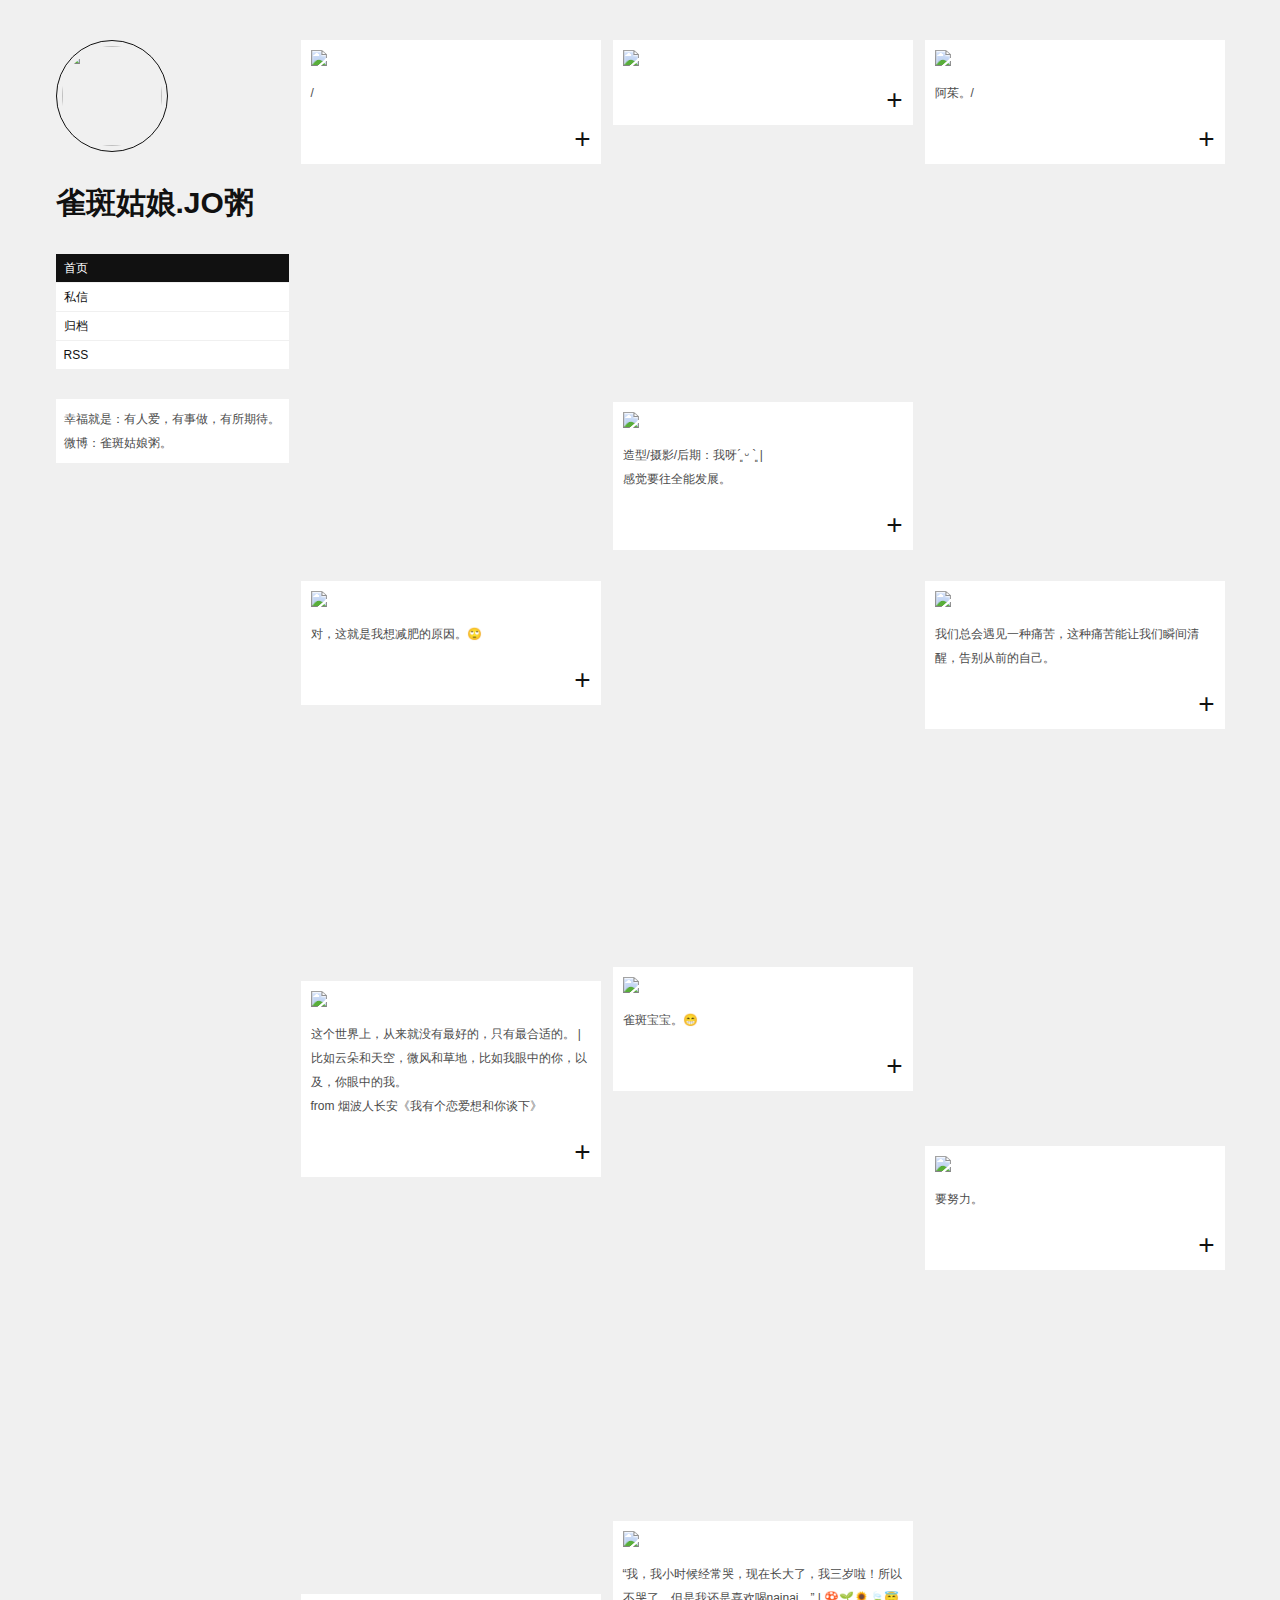
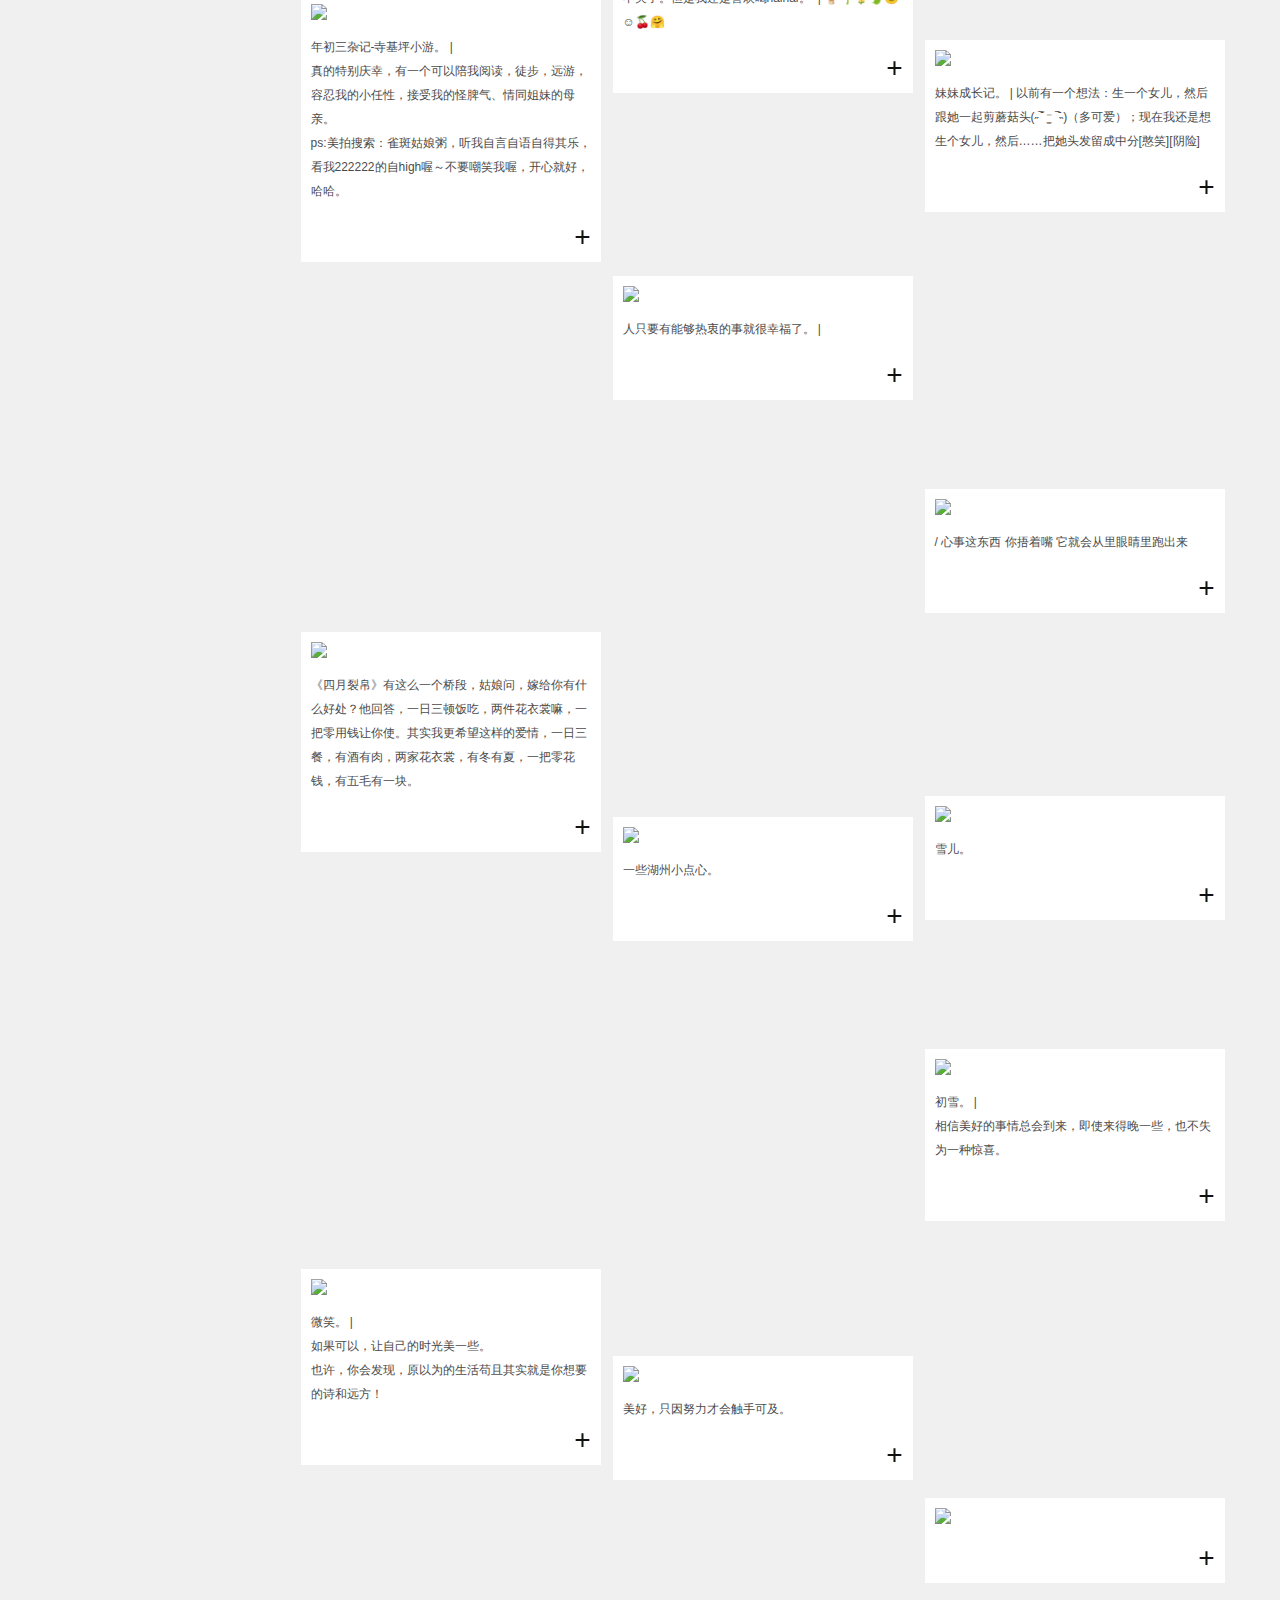
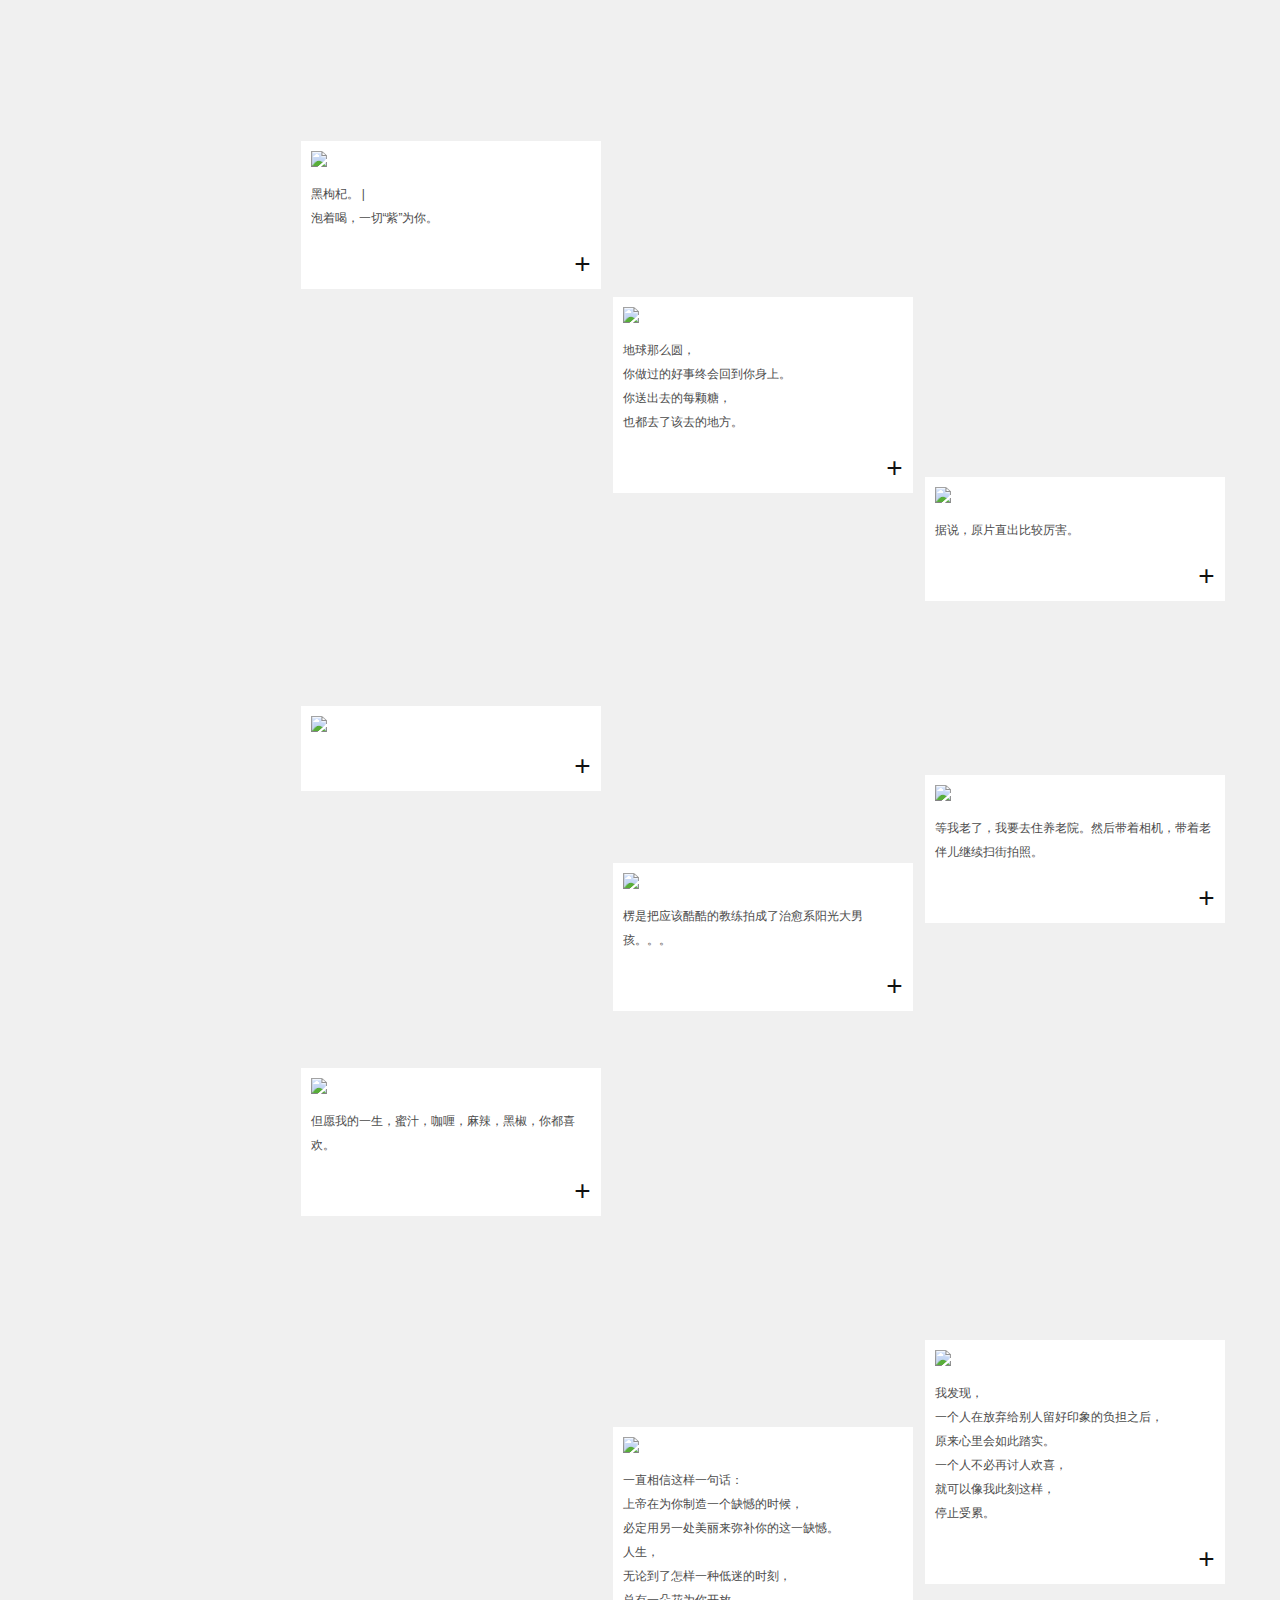
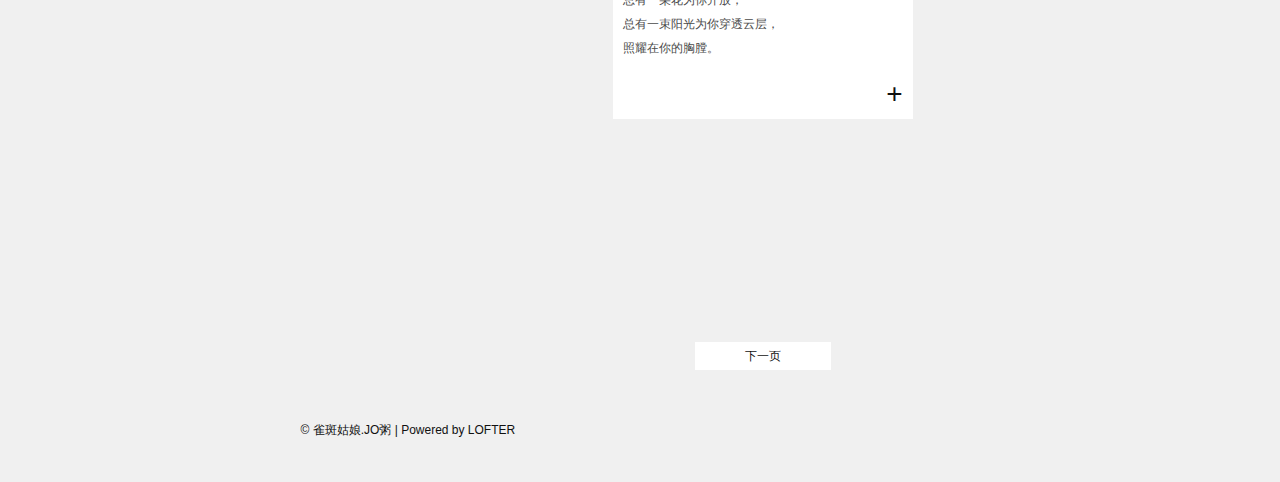
==== index4.html @ c2ebeb0d "修改首页" ====
<!DOCTYPE html>
<!-- saved from url=(0025)http://jooooz.lofter.com/ -->
<html xmlns="http://www.w3.org/1999/xhtml"><head><meta http-equiv="Content-Type" content="text/html; charset=UTF-8">
<link media="screen" type="text/css" rel="stylesheet" href="./lofter/pagelayer.css">

<meta name="themename" content="124002">

<title>雀斑姑娘.JO粥</title>
<link rel="shortcut icon" href="http://imgsize.ph.126.net/?imgurl=http://imglf1.ph.126.net/JkQB2JcQ2kZOZaFqEYOZUw==/6608509085632175365.jpg_16x16x0x90.jpg">
<link rel="alternate" type="application/rss+xml" href="http://jooooz.lofter.com/rss">
<meta name="Keywords" content="雀斑姑娘.JO粥 - 摄影,人像,色彩,粥,雀斑姑娘粥,清新,别人拍的我,手机摄影,光影,静物,自拍,美食,纪实,情绪,黑白,">
<meta name="Description" content="雀斑姑娘.JO粥 - 幸福就是：有人爱，有事做，有所期待。 微博：雀斑姑娘粥。">

<meta name="if:文章显示摘要" content="1">
<meta name="if:显示头像" content="1">
<meta name="if:圆形头像" content="1">
<meta name="color:背景" content="#f0f0f0">
<meta name="color:博客标题" content="#111">

<link type="text/css" rel="stylesheet" href="./lofter/6597123642725761473.css">
<style>
/* 
 * 自定义主题 
 */
/* 每页文章数量 */
body{background-color:#f0f0f0;}
.m-cprt,.m-cprt a,.m-hdimg .ttl a{color:#111;}
.m-hdimg img{border-color:#111;}
/* 显示头像 */

.hdimg img{-webkit-border-radius:50%;-moz-border-radius:50%;border-radius:50%;}

</style>
<!--[if gte IE 8]>
<style>
/* 以下代码只对有环绕需求的内容使用。副作用：导致ul和ol的每一个li只有一行 */
.m-post-leftimg .text ul,
.m-post-leftimg .text ol,
.m-detail-leftimg .text ul,
.m-detail-leftimg .text ol{padding-left:0;}
.m-post-leftimg .text ul li,
.m-detail-leftimg .text ul li{list-style:disc inside none;}
.m-post-leftimg .text ol li,
.m-detail-leftimg .text ol li{list-style:decimal inside none;}
.m-post-leftimg .text ul li p,
.m-post-leftimg .text ol li p,
.m-detail-leftimg .text ul li p,
.m-detail-leftimg .text ol li p{vertical-align:bottom;*vertical-align:baseline;display:-moz-inline-box;display:inline-block;*display:inline;zoom:1;margin:0;}
.m-post-leftimg .text ul li,
.m-post-leftimg .text ol li,
.m-detail-leftimg .text ul li,
.m-detail-leftimg .text ol li{overflow:hidden;height:27px;line-height:27px;padding-left:2px;}
.m-post-leftimg .text ul li p,
.m-post-leftimg .text ol li p,
.m-detail-leftimg .text ul li p,
.m-detail-leftimg .text ol li p{overflow:hidden;width:90%;white-space:nowrap;text-overflow:ellipsis;-o-text-overflow:ellipsis;word-break:keep-all;}
</style>
<![endif]-->
</head>
<body class="p-homepage">

<div class="g-doc box">	
	<div class="g-sd">
		<div class="g-sdc box">
			<div class="m-hdimg">
				<!-- 显示头像时，才有 -->
				
				<a class="hdimg img" href="http://jooooz.lofter.com/">
					<img src="./lofter/saved_resource" width="100" height="100">
				</a>
				
				<h1 class="ttl"><a href="http://jooooz.lofter.com/">雀斑姑娘.JO粥</a></h1>
			</div>
			<ul class="m-nav m-nav-1 box">
				
				<li class="home">
					<div class="u-navcrt"><span class="txt">首页</span><span class="arr">&nbsp;</span></div>
				</li>
				
				
				
				
				
				
				<li>
					<div class="cntt"><a href="http://www.lofter.com/message/jooooz" rel="nofollow">私信</a></div>
					<div class="cntb"><a href="http://www.lofter.com/message/jooooz" rel="nofollow">私信</a></div>
				</li>
				
				
				
				<li>
					<div class="cntt"><a href="http://jooooz.lofter.com/view">归档</a></div>
					<div class="cntb"><a href="http://jooooz.lofter.com/view">归档</a></div>
				</li>
				<li>
					<div class="cntt"><a href="http://jooooz.lofter.com/rss">RSS</a></div>
					<div class="cntb"><a href="http://jooooz.lofter.com/rss">RSS</a></div>
				</li>
			</ul>
			<!-- “个人信息” -->
			
			<p class="m-about">幸福就是：有人爱，有事做，有所期待。<br>微博：雀斑姑娘粥。</p>
			
		</div>
	</div>
					
	<div class="g-mn">
		<div class="g-mnc box">	
			
			<div class="m-postlst box"><div class="masonryWrap" style="width: 100%; position: relative; height: 5062px;">
				
				<div class="m-post m-post-img   " style="float: none; position: absolute; display: block; top: 0px; left: 0px;">
					<div class="postinner">
						
						<div class="ct">
							<div class="ctc box">
								<div class="pic">	
									<a class="img" href="http://jooooz.lofter.com/post/355c54_a5d086d">
										<img src="./lofter/UXc5ekdLRHhUYUh2ZXhwemxoVXpLZjlFTkcvYUFoZXk4QU1HQ0xVcmZFNlNJdVpjM3hZUGhnPT0.jpg">
									</a>
								</div>
								
								<div class="text">
									<p>/</p>
									
								</div>
								
							</div>
						</div>
						
						
						
						
						
						<div class="lnks box">
							<a class="more" href="http://jooooz.lofter.com/post/355c54_a5d086d">+</a>
						</div>
					</div>
				</div>
				
				<div class="m-post m-post-img   " style="float: none; position: absolute; display: block; top: 0px; left: 312px;">
					<div class="postinner">
						
						<div class="ct">
							<div class="ctc box">
								<div class="pic">	
									<a class="img" href="http://jooooz.lofter.com/post/355c54_a549ed8">
										<img src="./lofter/UXc5ekdLRHhUYUUreGMrSGVNL25QYzgwblJEaFo4ZEowVGFmdXNKcTlYOXVZVXN1dStyL3lBPT0.jpg">
									</a>
								</div>
								
							</div>
						</div>
						
						
						
						
						
						<div class="lnks box">
							<a class="more" href="http://jooooz.lofter.com/post/355c54_a549ed8">+</a>
						</div>
					</div>
				</div>
				
				<div class="m-post m-post-img   " style="float: none; position: absolute; display: block; top: 0px; left: 624px;">
					<div class="postinner">
						
						<div class="ct">
							<div class="ctc box">
								<div class="pic">	
									<a class="img" href="http://jooooz.lofter.com/post/355c54_a4b412b">
										<img src="./lofter/UXc5ekdLRHhUYUV1OHBIMW1ZQnBvN0dpYjJhQzBrYWhlMkhBWlJBNUg1V0YvUUdKMWp6K3VBPT0.jpg">
									</a>
								</div>
								
								<div class="text">
									<p>阿茱。/</p>
									
								</div>
								
							</div>
						</div>
						
						
						
						
						
						<div class="lnks box">
							<a class="more" href="http://jooooz.lofter.com/post/355c54_a4b412b">+</a>
						</div>
					</div>
				</div>
				
				<div class="m-post m-post-img   " style="float: none; position: absolute; display: block; top: 362px; left: 312px;">
					<div class="postinner">
						
						<div class="ct">
							<div class="ctc box">
								<div class="pic">	
									<a class="img" href="http://jooooz.lofter.com/post/355c54_a243234">
										<img src="./lofter/UXc5ekdLRHhUYUdpNVlCeGJqVk1laDlaUlBWc01ITThiMGRxcnFPL1l1czEwSThMUkZTNUVRPT0.jpg">
									</a>
								</div>
								
								<div class="text">
									<p>造型/摄影/后期：我呀´͈ ᵕ `͈ | <br>感觉要往全能发展。</p>
									
								</div>
								
							</div>
						</div>
						
						
						
						
						
						<div class="lnks box">
							<a class="more" href="http://jooooz.lofter.com/post/355c54_a243234">+</a>
						</div>
					</div>
				</div>
				
				<div class="m-post m-post-img   " style="float: none; position: absolute; display: block; top: 541px; left: 0px;">
					<div class="postinner">
						
						<div class="ct">
							<div class="ctc box">
								<div class="pic">	
									<a class="img" href="http://jooooz.lofter.com/post/355c54_a1fe3f7">
										<img src="./lofter/UXc5ekdLRHhUYUhrUXVTa3h5aFpuVCtrUHV4SWVFelNUQ3Mzdm1nRC9iOEUwelY3Y3Zzd0RnPT0.jpg">
									</a>
								</div>
								
								<div class="text">
									<p>对，这就是我想减肥的原因。🙄</p>
									
								</div>
								
							</div>
						</div>
						
						
						
						
						
						<div class="lnks box">
							<a class="more" href="http://jooooz.lofter.com/post/355c54_a1fe3f7">+</a>
						</div>
					</div>
				</div>
				
				<div class="m-post m-post-img   " style="float: none; position: absolute; display: block; top: 541px; left: 624px;">
					<div class="postinner">
						
						<div class="ct">
							<div class="ctc box">
								<div class="pic">	
									<a class="img" href="http://jooooz.lofter.com/post/355c54_a1cd318">
										<img src="./lofter/UXc5ekdLRHhUYUVPOWpMMXhMOUhtMDdBOEc3SzZlaVhXR09Wd3NFK09KY0hoT3hWaFlndkZRPT0.jpg">
									</a>
								</div>
								
								<div class="text">
									<p>我们总会遇见一种痛苦，这种痛苦能让我们瞬间清醒，告别从前的自己。</p>
									
								</div>
								
							</div>
						</div>
						
						
						
						
						
						<div class="lnks box">
							<a class="more" href="http://jooooz.lofter.com/post/355c54_a1cd318">+</a>
						</div>
					</div>
				</div>
				
				<div class="m-post m-post-img   " style="float: none; position: absolute; display: block; top: 927px; left: 312px;">
					<div class="postinner">
						
						<div class="ct">
							<div class="ctc box">
								<div class="pic">	
									<a class="img" href="http://jooooz.lofter.com/post/355c54_a15ee43">
										<img src="./lofter/UXc5ekdLRHhUYUdCZlIyMnZDT3c2WTFvNDJwM3dWRUdlaE1YaXU0TTBiSzBORENVSDlGcmJBPT0.jpg">
									</a>
								</div>
								
								<div class="text">
									<p>雀斑宝宝。😁</p>
									
								</div>
								
							</div>
						</div>
						
						
						
						
						
						<div class="lnks box">
							<a class="more" href="http://jooooz.lofter.com/post/355c54_a15ee43">+</a>
						</div>
					</div>
				</div>
				
				<div class="m-post m-post-img   " style="float: none; position: absolute; display: block; top: 941px; left: 0px;">
					<div class="postinner">
						
						<div class="ct">
							<div class="ctc box">
								<div class="pic">	
									<a class="img" href="http://jooooz.lofter.com/post/355c54_a127396">
										<img src="./lofter/UXc5ekdLRHhUYUZ5cTF1cGREQVM4MzRJcEFjSVJsWXBaRzNFVmQrYytZbloxK2pNREFxcHZRPT0.jpg">
									</a>
								</div>
								
								<div class="text">
									<p>这个世界上，从来就没有最好的，只有最合适的。 | <br>比如云朵和天空，微风和草地，比如我眼中的你，以及，你眼中的我。 <br>from 烟波人长安《我有个恋爱想和你谈下》</p>
									
								</div>
								
							</div>
						</div>
						
						
						
						
						
						<div class="lnks box">
							<a class="more" href="http://jooooz.lofter.com/post/355c54_a127396">+</a>
						</div>
					</div>
				</div>
				
				<div class="m-post m-post-img   " style="float: none; position: absolute; display: block; top: 1106px; left: 624px;">
					<div class="postinner">
						
						<div class="ct">
							<div class="ctc box">
								<div class="pic">	
									<a class="img" href="http://jooooz.lofter.com/post/355c54_a045c10">
										<img src="./lofter/UXc5ekdLRHhUYUZVdkZVQjBBSVl0T0tLdUNpSHpyOVllOHp2Z2xMRlVxZy9JMGQxenQ1ZE5RPT0.jpg">
									</a>
								</div>
								
								<div class="text">
									<p>要努力。</p>
									
								</div>
								
							</div>
						</div>
						
						
						
						
						
						<div class="lnks box">
							<a class="more" href="http://jooooz.lofter.com/post/355c54_a045c10">+</a>
						</div>
					</div>
				</div>
				
				<div class="m-post m-post-img   " style="float: none; position: absolute; display: block; top: 1481px; left: 312px;">
					<div class="postinner">
						
						<div class="ct">
							<div class="ctc box">
								<div class="pic">	
									<a class="img" href="http://jooooz.lofter.com/post/355c54_a023e0f">
										<img src="./lofter/UXc5ekdLRHhUYUg4L1Nwczg4cFdQSzJQSU5XdDQ3MTI2aTU2YkhYbW1WMWlLNE5KalJpYm1RPT0.jpg">
									</a>
								</div>
								
								<div class="text">
									<p>“我，我小时候经常哭，现在长大了，我三岁啦！所以不哭了。但是我还是喜欢喝nainai。” | 🍄🌱🌻🍃😇☺🍒🤗</p>
									
								</div>
								
							</div>
						</div>
						
						
						
						
						
						<div class="lnks box">
							<a class="more" href="http://jooooz.lofter.com/post/355c54_a023e0f">+</a>
						</div>
					</div>
				</div>
				
				<div class="m-post m-post-img   " style="float: none; position: absolute; display: block; top: 1554px; left: 0px;">
					<div class="postinner">
						
						<div class="ct">
							<div class="ctc box">
								<div class="pic">	
									<a class="img" href="http://jooooz.lofter.com/post/355c54_9e92516">
										<img src="./lofter/UXc5ekdLRHhUYUZVYWUvWVBvY1hlYXl4RGV2WHRzQ0IvQmJoN0xDTXZlN0N0U3Q2bDg5SEpnPT0.jpg">
									</a>
								</div>
								
								<div class="text">
									<p>年初三杂记-寺基坪小游。 | <br>真的特别庆幸，有一个可以陪我阅读，徒步，远游，容忍我的小任性，接受我的怪脾气、情同姐妹的母亲。 <br>ps:美拍搜索：雀斑姑娘粥，听我自言自语自得其乐，看我222222的自high喔～不要嘲笑我喔，开心就好，哈哈。</p>
									
								</div>
								
							</div>
						</div>
						
						
						
						
						
						<div class="lnks box">
							<a class="more" href="http://jooooz.lofter.com/post/355c54_9e92516">+</a>
						</div>
					</div>
				</div>
				
				<div class="m-post m-post-img   " style="float: none; position: absolute; display: block; top: 1600px; left: 624px;">
					<div class="postinner">
						
						<div class="ct">
							<div class="ctc box">
								<div class="pic">	
									<a class="img" href="http://jooooz.lofter.com/post/355c54_9e6b5a3">
										<img src="./lofter/UXc5ekdLRHhUYUhYWVhqUStiTzVmb281dXlFWTNrNGdEb29ubUJIbURjcFI5T0FiV2tXd3N3PT0.jpg">
									</a>
								</div>
								
								<div class="text">
									<p>妹妹成长记。 | 以前有一个想法：生一个女儿，然后跟她一起剪蘑菇头(˶‾᷄ ⁻̫ ‾᷅˵)（多可爱）；现在我还是想生个女儿，然后……把她头发留成中分[憨笑][阴险]</p>
									
								</div>
								
							</div>
						</div>
						
						
						
						
						
						<div class="lnks box">
							<a class="more" href="http://jooooz.lofter.com/post/355c54_9e6b5a3">+</a>
						</div>
					</div>
				</div>
				
				<div class="m-post m-post-img   " style="float: none; position: absolute; display: block; top: 1836px; left: 312px;">
					<div class="postinner">
						
						<div class="ct">
							<div class="ctc box">
								<div class="pic">	
									<a class="img" href="http://jooooz.lofter.com/post/355c54_9e1611e">
										<img src="./lofter/UXc5ekdLRHhUYUdzdWJHZkdxWGp0Q3VseUtZeTN5a09oTEZiZFhXbG1vMzZJTndaS1EwVXp3PT0.jpg">
									</a>
								</div>
								
								<div class="text">
									<p>人只要有能够热衷的事就很幸福了。 |</p>
									
								</div>
								
							</div>
						</div>
						
						
						
						
						
						<div class="lnks box">
							<a class="more" href="http://jooooz.lofter.com/post/355c54_9e1611e">+</a>
						</div>
					</div>
				</div>
				
				<div class="m-post m-post-img   " style="float: none; position: absolute; display: block; top: 2049px; left: 624px;">
					<div class="postinner">
						
						<div class="ct">
							<div class="ctc box">
								<div class="pic">	
									<a class="img" href="http://jooooz.lofter.com/post/355c54_9dedeaf">
										<img src="./lofter/UXc5ekdLRHhUYUgrRkxiU0lJVTljbWtQQm56bGJ0YWJrZ0VWTG9YcVBEWW1HTXZpR2NYc3lnPT0.jpg">
									</a>
								</div>
								
								<div class="text">
									<p>/ 心事这东西 你捂着嘴 它就会从里眼睛里跑出来</p>
									
								</div>
								
							</div>
						</div>
						
						
						
						
						
						<div class="lnks box">
							<a class="more" href="http://jooooz.lofter.com/post/355c54_9dedeaf">+</a>
						</div>
					</div>
				</div>
				
				<div class="m-post m-post-img   " style="float: none; position: absolute; display: block; top: 2192px; left: 0px;">
					<div class="postinner">
						
						<div class="ct">
							<div class="ctc box">
								<div class="pic">	
									<a class="img" href="http://jooooz.lofter.com/post/355c54_9d6ba09">
										<img src="./lofter/UXc5ekdLRHhUYUh0d2FlRjNNYk16VGc5Zml1MTgxRmFaMXpYMURUWVY5eE9hdVZDMlhaNXR3PT0.jpg">
									</a>
								</div>
								
								<div class="text">
									<p>《四月裂帛》有这么一个桥段，姑娘问，嫁给你有什么好处？他回答，一日三顿饭吃，两件花衣裳嘛，一把零用钱让你使。其实我更希望这样的爱情，一日三餐，有酒有肉，两家花衣裳，有冬有夏，一把零花钱，有五毛有一块。</p>
									
								</div>
								
							</div>
						</div>
						
						
						
						
						
						<div class="lnks box">
							<a class="more" href="http://jooooz.lofter.com/post/355c54_9d6ba09">+</a>
						</div>
					</div>
				</div>
				
				<div class="m-post m-post-img   " style="float: none; position: absolute; display: block; top: 2356px; left: 624px;">
					<div class="postinner">
						
						<div class="ct">
							<div class="ctc box">
								<div class="pic">	
									<a class="img" href="http://jooooz.lofter.com/post/355c54_9d56611">
										<img src="./lofter/UXc5ekdLRHhUYUdFS1NicDN3cU1jaXRZMmYrWEpJZWk3SjloVUsyT3d6Zk9yaTR5NG82TTF3PT0.jpg">
									</a>
								</div>
								
								<div class="text">
									<p>雪儿。</p>
									
								</div>
								
							</div>
						</div>
						
						
						
						
						
						<div class="lnks box">
							<a class="more" href="http://jooooz.lofter.com/post/355c54_9d56611">+</a>
						</div>
					</div>
				</div>
				
				<div class="m-post m-post-img   " style="float: none; position: absolute; display: block; top: 2377px; left: 312px;">
					<div class="postinner">
						
						<div class="ct">
							<div class="ctc box">
								<div class="pic">	
									<a class="img" href="http://jooooz.lofter.com/post/355c54_9c98759">
										<img src="./lofter/UXc5ekdLRHhUYUh2eDdneFF1YTVDR21tTXZBSC9MNm1uQkgwbG1iNVJ0RWZEcjFqTHhZazZRPT0.jpg">
									</a>
								</div>
								
								<div class="text">
									<p>一些湖州小点心。</p>
									
								</div>
								
							</div>
						</div>
						
						
						
						
						
						<div class="lnks box">
							<a class="more" href="http://jooooz.lofter.com/post/355c54_9c98759">+</a>
						</div>
					</div>
				</div>
				
				<div class="m-post m-post-img   " style="float: none; position: absolute; display: block; top: 2609px; left: 624px;">
					<div class="postinner">
						
						<div class="ct">
							<div class="ctc box">
								<div class="pic">	
									<a class="img" href="http://jooooz.lofter.com/post/355c54_9bb9d3d">
										<img src="./lofter/UXc5ekdLRHhUYUdzMlRjT1VhV28vN01EQlhMR3oyanBxUm9VdURxZ2hrSDRWKzRKZkRDZUdnPT0.jpg">
									</a>
								</div>
								
								<div class="text">
									<p>初雪。 | <br>相信美好的事情总会到来，即使来得晚一些，也不失为一种惊喜。</p>
									
								</div>
								
							</div>
						</div>
						
						
						
						
						
						<div class="lnks box">
							<a class="more" href="http://jooooz.lofter.com/post/355c54_9bb9d3d">+</a>
						</div>
					</div>
				</div>
				
				<div class="m-post m-post-img   " style="float: none; position: absolute; display: block; top: 2829px; left: 0px;">
					<div class="postinner">
						
						<div class="ct">
							<div class="ctc box">
								<div class="pic">	
									<a class="img" href="http://jooooz.lofter.com/post/355c54_9b35701">
										<img src="./lofter/UXc5ekdLRHhUYUZ2aGh0RW5kNnZpUndBOExOQ2YzelJkenBLQjRJbTVraytWNUpXdHFMckZ3PT0.jpg">
									</a>
								</div>
								
								<div class="text">
									<p>微笑。 | <br>如果可以，让自己的时光美一些。<br>也许，你会发现，原以为的生活苟且其实就是你想要的诗和远方！<br></p>
									
								</div>
								
							</div>
						</div>
						
						
						
						
						
						<div class="lnks box">
							<a class="more" href="http://jooooz.lofter.com/post/355c54_9b35701">+</a>
						</div>
					</div>
				</div>
				
				<div class="m-post m-post-img   " style="float: none; position: absolute; display: block; top: 2916px; left: 312px;">
					<div class="postinner">
						
						<div class="ct">
							<div class="ctc box">
								<div class="pic">	
									<a class="img" href="http://jooooz.lofter.com/post/355c54_9a740e2">
										<img src="./lofter/UXc5ekdLRHhUYUdPNWUwQzlUNHFPWTlQeisxQUplL1ZQbnc5RHBFcjNGcUlMN2h0dC9MRTVRPT0.jpg">
									</a>
								</div>
								
								<div class="text">
									<p>美好，只因努力才会触手可及。</p>
									
								</div>
								
							</div>
						</div>
						
						
						
						
						
						<div class="lnks box">
							<a class="more" href="http://jooooz.lofter.com/post/355c54_9a740e2">+</a>
						</div>
					</div>
				</div>
				
				<div class="m-post m-post-img   " style="float: none; position: absolute; display: block; top: 3058px; left: 624px;">
					<div class="postinner">
						
						<div class="ct">
							<div class="ctc box">
								<div class="pic">	
									<a class="img" href="http://jooooz.lofter.com/post/355c54_9a740cc">
										<img src="./lofter/UXc5ekdLRHhUYUc1ZFZMeGZEcy9DMHAwT2VESDFPTW1tWUFURDRZSk5ZRmh4VjU1UENFKzlRPT0.jpg">
									</a>
								</div>
								
							</div>
						</div>
						
						
						
						
						
						<div class="lnks box">
							<a class="more" href="http://jooooz.lofter.com/post/355c54_9a740cc">+</a>
						</div>
					</div>
				</div>
				
				<div class="m-post m-post-img   " style="float: none; position: absolute; display: block; top: 3301px; left: 0px;">
					<div class="postinner">
						
						<div class="ct">
							<div class="ctc box">
								<div class="pic">	
									<a class="img" href="http://jooooz.lofter.com/post/355c54_9a5194c">
										<img src="./lofter/UXc5ekdLRHhUYUhLOXRqVE5SUUpWYUxMbHRhVjJnaU94VkRFeDI2TFVsVDZyODNnd0grSk1nPT0.jpg">
									</a>
								</div>
								
								<div class="text">
									<p>黑枸杞。 | <br>泡着喝，一切“紫”为你。</p>
									
								</div>
								
							</div>
						</div>
						
						
						
						
						
						<div class="lnks box">
							<a class="more" href="http://jooooz.lofter.com/post/355c54_9a5194c">+</a>
						</div>
					</div>
				</div>
				
				<div class="m-post m-post-img   " style="float: none; position: absolute; display: block; top: 3457px; left: 312px;">
					<div class="postinner">
						
						<div class="ct">
							<div class="ctc box">
								<div class="pic">	
									<a class="img" href="http://jooooz.lofter.com/post/355c54_9940bcf">
										<img src="./lofter/UXc5ekdLRHhUYUZXS0FmdnFWenBQUEd2QTg5S3daanZ3M1ZxcWZqNEx3ZVc2UFF0cUlJWlhRPT0.jpg">
									</a>
								</div>
								
								<div class="text">
									<p>地球那么圆，<br>你做过的好事终会回到你身上。<br>你送出去的每颗糖，<br>也都去了该去的地方。</p>
									
								</div>
								
							</div>
						</div>
						
						
						
						
						
						<div class="lnks box">
							<a class="more" href="http://jooooz.lofter.com/post/355c54_9940bcf">+</a>
						</div>
					</div>
				</div>
				
				<div class="m-post m-post-img   " style="float: none; position: absolute; display: block; top: 3637px; left: 624px;">
					<div class="postinner">
						
						<div class="ct">
							<div class="ctc box">
								<div class="pic">	
									<a class="img" href="http://jooooz.lofter.com/post/355c54_97bb93f">
										<img src="./lofter/UXc5ekdLRHhUYUVxUGNjSnEwUXVCcjVFVHRnS3B0R1JOa1c2SGdzVTY2RHA2eXdHZ00yUkFBPT0.jpg">
									</a>
								</div>
								
								<div class="text">
									<p>据说，原片直出比较厉害。</p>
									
								</div>
								
							</div>
						</div>
						
						
						
						
						
						<div class="lnks box">
							<a class="more" href="http://jooooz.lofter.com/post/355c54_97bb93f">+</a>
						</div>
					</div>
				</div>
				
				<div class="m-post m-post-img   " style="float: none; position: absolute; display: block; top: 3866px; left: 0px;">
					<div class="postinner">
						
						<div class="ct">
							<div class="ctc box">
								<div class="pic">	
									<a class="img" href="http://jooooz.lofter.com/post/355c54_96cae8f">
										<img src="./lofter/UXc5ekdLRHhUYUdmWWw4VHY1bC8rcnI2TGpvR3R0Mm4wYUk1VXlldEZRRFFsd0h6NEE5Ny9BPT0.jpg">
									</a>
								</div>
								
							</div>
						</div>
						
						
						
						
						
						<div class="lnks box">
							<a class="more" href="http://jooooz.lofter.com/post/355c54_96cae8f">+</a>
						</div>
					</div>
				</div>
				
				<div class="m-post m-post-img   " style="float: none; position: absolute; display: block; top: 3935px; left: 624px;">
					<div class="postinner">
						
						<div class="ct">
							<div class="ctc box">
								<div class="pic">	
									<a class="img" href="http://jooooz.lofter.com/post/355c54_965d44c">
										<img src="./lofter/UXc5ekdLRHhUYUcrVG9ST1gybTJLMGZuT1NtMG5EeEhnYUxFTlZPandmOXMyKzg0amt5MWhRPT0.jpg">
									</a>
								</div>
								
								<div class="text">
									<p>等我老了，我要去住养老院。然后带着相机，带着老伴儿继续扫街拍照。</p>
									
								</div>
								
							</div>
						</div>
						
						
						
						
						
						<div class="lnks box">
							<a class="more" href="http://jooooz.lofter.com/post/355c54_965d44c">+</a>
						</div>
					</div>
				</div>
				
				<div class="m-post m-post-img   " style="float: none; position: absolute; display: block; top: 4023px; left: 312px;">
					<div class="postinner">
						
						<div class="ct">
							<div class="ctc box">
								<div class="pic">	
									<a class="img" href="http://jooooz.lofter.com/post/355c54_9598e3b">
										<img src="./lofter/UXc5ekdLRHhUYUVYQVlPYjV5WU94cEQ1NU9lcldDZlZBZ2RLOXVCK0U4MzBkYllDWDNCaVJ3PT0.jpg">
									</a>
								</div>
								
								<div class="text">
									<p>楞是把应该酷酷的教练拍成了治愈系阳光大男孩。。。</p>
									
								</div>
								
							</div>
						</div>
						
						
						
						
						
						<div class="lnks box">
							<a class="more" href="http://jooooz.lofter.com/post/355c54_9598e3b">+</a>
						</div>
					</div>
				</div>
				
				<div class="m-post m-post-img   " style="float: none; position: absolute; display: block; top: 4228px; left: 0px;">
					<div class="postinner">
						
						<div class="ct">
							<div class="ctc box">
								<div class="pic">	
									<a class="img" href="http://jooooz.lofter.com/post/355c54_958ea14">
										<img src="./lofter/UXc5ekdLRHhUYUVIeWozaTNDQlhnUEMyZ0trak1wSG56cUxyQ0pZSFJPOTVEQ0hzSkczV0VRPT0.jpg">
									</a>
								</div>
								
								<div class="text">
									<p>但愿我的一生，蜜汁，咖喱，麻辣，黑椒，你都喜欢。</p>
									
								</div>
								
							</div>
						</div>
						
						
						
						
						
						<div class="lnks box">
							<a class="more" href="http://jooooz.lofter.com/post/355c54_958ea14">+</a>
						</div>
					</div>
				</div>
				
				<div class="m-post m-post-img   " style="float: none; position: absolute; display: block; top: 4500px; left: 624px;">
					<div class="postinner">
						
						<div class="ct">
							<div class="ctc box">
								<div class="pic">	
									<a class="img" href="http://jooooz.lofter.com/post/355c54_93438e2">
										<img src="./lofter/UXc5ekdLRHhUYUYzb09saFRIWTMwY1o2MFc5d0xVRWMweWloWTc4bEVJZmFGdVcwRHdkZ3JBPT0.jpg">
									</a>
								</div>
								
								<div class="text">
									<p>我发现，<br>一个人在放弃给别人留好印象的负担之后，<br>原来心里会如此踏实。<br>一个人不必再讨人欢喜，<br>就可以像我此刻这样，<br>停止受累。</p>
									
								</div>
								
							</div>
						</div>
						
						
						
						
						
						<div class="lnks box">
							<a class="more" href="http://jooooz.lofter.com/post/355c54_93438e2">+</a>
						</div>
					</div>
				</div>
				
				<div class="m-post m-post-img   " style="float: none; position: absolute; display: block; top: 4587px; left: 312px;">
					<div class="postinner">
						
						<div class="ct">
							<div class="ctc box">
								<div class="pic">	
									<a class="img" href="http://jooooz.lofter.com/post/355c54_91252a3">
										<img src="./lofter/UXc5ekdLRHhUYUg0WEtWclVHQmYxY2hzU2I0d2ttQzlNL2lFZVdWNktuVXBMOFdoenhGTTJ3PT0.jpg">
									</a>
								</div>
								
								<div class="text">
									<p>一直相信这样一句话：<br>上帝在为你制造一个缺憾的时候，<br>必定用另一处美丽来弥补你的这一缺憾。<br>人生，<br>无论到了怎样一种低迷的时刻，<br>总有一朵花为你开放，<br>总有一束阳光为你穿透云层，<br>照耀在你的胸膛。</p>
									
								</div>
								
							</div>
						</div>
						
						
						
						
						
						<div class="lnks box">
							<a class="more" href="http://jooooz.lofter.com/post/355c54_91252a3">+</a>
						</div>
					</div>
				</div>
				
			</div></div>	
			<!-- Pager -->
			
			<ul class="m-nav m-nav-2 box">
				
				
				<li>
					<div class="cntt"><a href="http://jooooz.lofter.com/?page=2&amp;t=1448690389487">下一页</a></div>
					<div class="cntb"><a href="http://jooooz.lofter.com/?page=2&amp;t=1448690389487">下一页</a></div>
				</li>
				
			</ul>
			
			
			
			
			
			<!-- 尾部 -->
			<p class="m-cprt">©&nbsp;<a href="http://jooooz.lofter.com/">雀斑姑娘.JO粥</a>&nbsp;|&nbsp;Powered by <a href="http://www.lofter.com/">LOFTER</a></p> 
		</div>
	</div>
</div></body></html>
---- lofter/pagelayer.css ----
@charset "utf-8";
/* 重置&默认(reset&base)(tags) */
/*
.w-pagelayer *[hidefocus]{outline:none;}
.w-pagelayer,
.w-pagelayer div,
.w-pagelayer dl,
.w-pagelayer dt,
.w-pagelayer dd,
.w-pagelayer ul,
.w-pagelayer ol,
.w-pagelayer li,
.w-pagelayer h1,
.w-pagelayer h2,
.w-pagelayer h3,
.w-pagelayer h4,
.w-pagelayer h5,
.w-pagelayer h6,
.w-pagelayer pre,
.w-pagelayer form,
.w-pagelayer fieldset,
.w-pagelayer input,
.w-pagelayer button,
.w-pagelayer textarea,
.w-pagelayer p,
.w-pagelayer blockquote,
.w-pagelayer th,
.w-pagelayer td{padding:0;margin:0;}

.w-pagelayer fieldset,
.w-pagelayer img,
.w-pagelayer iframe{border:0;}
.w-pagelayer table{border-collapse:collapse;border-spacing:0;}
.w-pagelayer li{list-style:none;}
.w-pagelayer h1,
.w-pagelayer h2,
.w-pagelayer h3,
.w-pagelayer h4,
.w-pagelayer h5,
.w-pagelayer h6{font-weight:bold;font-size:100%;}
.w-pagelayer caption,
.w-pagelayer th{font-weight:normal;font-style:normal;text-align:left;}
.w-pagelayer em,
.w-pagelayer strong{font-weight:bold;font-style:normal;}
.w-pagelayer small{font-size:100%;}
.w-pagelayer ,
.w-pagelayer textarea,
.w-pagelayer select,
.w-pagelayer input,
.w-pagelayer button{font-size:12px;color:#444;}
.w-pagelayer textarea{overflow:auto;resize:none;}
.w-pagelayer a,
.w-pagelayer button{cursor:pointer;}
.w-pagelayer a{text-decoration:none;color:#444;outline:none;}
*/

/* 控件样式 */
.w-pagelayer{}
.w-pagelayer .pagelayer{position:fixed;_position:absolute;left:0;top:0;right:0;bottom:0;width:100%;height:100%;z-index:500;}
.w-pagelayer .pagelayer .lyloading{position:absolute;left:48%;top:50%;z-index:5;width:58px;height:10px;background:url("http://l.bst.126.net/rsc/img/load.gif") 0 0 no-repeat;}
.w-pagelayer .pagelayer .lycover{visibility:hidden;width:100%;height:100%;opacity:0.5;filter:alpha(opacity=50);background-color:#000;}
.w-pagelayer .pagelayer .lycover{*position:fixed;*left:0;*top:0;*right:0;*bottom:0;*z-index:3;}
.w-pagelayer .pagelayer .lyscroll{position:absolute;left:0;top:0;right:0;bottom:0;z-index:201;overflow-x:hidden;overflow-y:auto;}
.w-pagelayer .pagelayer .lybody{width:800px;padding:40px 0;margin:0 auto;}
.w-pagelayer .pagelayer .lybody .lycont{zoom:1;}
.w-pagelayer .pagelayer .lyclosed{display:none;position:fixed;_position:absolute;top:20px;right:35px;width:32px;height:30px;background:url(/rsc/img/loginopen/login-24.png) no-repeat 0 -1290px;_background:url(/rsc/img/loginopen/login.png) no-repeat 0 -1290px;}
.w-pagelayer .pagelayer .lyclosed:hover{background-position:-114px -1290px;}

/* 动画 */
.w-pagelayer .pagelayer .a-scale{display:block;*visibility:hidden;opacity:0;transition:opacity 0.3s;-webkit-transition:opacity 0.3s;-moz-transition:opacity 0.3s;-o-transition:opacity 0.3s;}
.w-pagelayer .pagelayer .a-scale-do{display:block;*visibility:visible;opacity:1;}


/* 配合内容高度不够时，将高度提高到屏幕的3/4  */
/*.w-pagelayer .pagelayer .lybody .lycont > :first-child{height:100%;}*/


/*  LOFTER-16520:LOFTER个人主页注册引导功能 (弹层逻辑)  */
.w-pagelayer-reglogin{}
.w-pagelayer-reglogin .pagelayer{}
.w-pagelayer-reglogin .pagelayer .lybody{width:1080px;padding:0;}

.w-pagelayer-reglogin .m-reglogin{text-align:center;}
.w-pagelayer-reglogin .m-reglogin .logo{width:380px;margin:0 auto 35px;*height:130px;*background:url(/rsc/img/loginopen/201406/btn.png?002) no-repeat;_background:none;_filter:progid:DXImageTransform.Microsoft.AlphaImageLoader(src='/rsc/img/loginopen/201406/btn.png',sizingMethod='crop');}
.w-pagelayer-reglogin .m-reglogin .logo span{display:block;}
.w-pagelayer-reglogin .m-reglogin .logo .f1{height:108px;text-indent:-9999px;background:url(/rsc/img/loginopen/201406/btn.png?002) no-repeat -2px 0;*background:none;}
.w-pagelayer-reglogin .m-reglogin .logo .f2{width:395px;color:#fff;font-size:16px;font-weight:normal;letter-spacing:15px;text-shadow:0 1px 1px rgba(0,0,0,0.2);*visibility:hidden;}
.w-pagelayer-reglogin .m-reglogin .logo .f3{display:inline;letter-spacing:9px;}

.w-pagelayer-reglogin .m-reglogin .iframewrap{width:1080px;}
.w-pagelayer-reglogin .m-reglogin iframe{}

.w-pagelayer-reglogin .pagelayer .lyclosed{width:50px;height:50px;border:none;background:url(/rsc/img/loginopen/closebtn24.png) no-repeat 0 0;_background:url(/rsc/img/loginopen/closebtn24.png) no-repeat 0 0;}
.w-pagelayer-reglogin .pagelayer .lyclosed{transition:none;-webkit-transition:none;-moz-transition:none;-o-transition:none;}
.w-pagelayer-reglogin .pagelayer .lyclosed:hover{background-position:-100px 0;}

/*  LOFTER-19159:个人主页弹层引导注册  */
#control_frame,
.f-trans{transition:all 0.3s linear;-webkit-transition:all 0.3s linear;-moz-transition:all 0.3s linear;-o-transition:all 0.3s linear;}
.w-pagelayer-reglogin2{}
.w-pagelayer-reglogin2 .pagelayer .lybody{/*width:800px;*/width:1080px;}
.w-pagelayer-reglogin2 .m-reglogin{position:relative;zoom:1;}
.w-pagelayer-reglogin2 .m-reglogin .close{position:absolute;/*right:14px;*/right:134px;top:16px;width:28px;height:28px;color:#000;border:none;text-indent:-9999px;text-decoration:none;cursor:pointer;background:#fff;}
.w-pagelayer-reglogin2 .m-reglogin .close:hover{border:none;text-decoration:none;}
.w-pagelayer-reglogin2 .m-reglogin .close span{display:block;width:100%;height:100%;background:url(/rsc/img/newloginiframe2/close.png?001) no-repeat 0 0;}
.w-pagelayer-reglogin2 .m-reglogin .close:hover span{opacity:0.8;filter:alpha(opacity=80)\9;}
.w-pagelayer-reglogin2 .m-reglogin .iframewrap{/*width:800px;*/width:1080px;}

.m-cprt a{border:none;}

/*  LOFTER-20257:个人主页文章页引导注册弹层修改  */
.m-regGuideLayer.f-trans{transition:all 0.3s linear;-webkit-transition:all 0.3s linear;-moz-transition:all 0.3s linear;-o-transition:all 0.3s linear;}
.m-regGuideLayer{_display:none;position:fixed;left:0;right:0;bottom:0;z-index:10;width:100%;height:80px;}
.m-regGuideLayer{margin-bottom:-80px;}
.js-show-regGuideLayer{margin-bottom:0;}
.m-regGuideLayer .regwrap{position:relative;z-index:10;width:350px;height:46px;padding:17px 0;margin:0 auto;}
.m-regGuideLayer .regwrap .tip{float:left;height:46px;line-height:46px;color:#333;font-size:26px;}
.m-regGuideLayer .regwrap .goreg{float:right;width:120px;height:42px;line-height:42px;margin-top:2px;color:#fff;font-size:20px;text-align:center;text-decoration:none;background:#7ba933;}
.m-regGuideLayer .regwrap .goreg{-moz-border-radius:2px;-webkit-border-radius:2px;border-radius:2px;}
.m-regGuideLayer .bg{position:absolute;left:0;right:0;top:0;bottom:0;z-index:5;width:100%;height:100%;background:#fff;opacity:0.9;filter:alpha(opacity=90)\9;}
.m-regGuideLayer .shadow{position:absolute;left:0;right:0;top:-32px;width:100%;height:32px;_display:none;}
.m-regGuideLayer .shadow{background:url(/rsc/img/loginopen/201406/shadow.png?v=001) no-repeat center top;}

/*  LOF-605:PC端门板功能 (前端修改)  */
.m-usersplash{display:table;overflow-y:auto;position:fixed;_position:absolute;left:0;top:0;right:0;bottom:0;width:100%;height:100%;z-index:2000;background:#fff;text-align:center;}
.m-usersplash .usersplash{display:table-cell;vertical-align:middle;max-width:100%;_width:100%;}
.m-usersplash .usersplash img{display:inline;max-width:100%;_width:100%;vertical-align:middle;}
.m-usersplash .usersplash{*display:block;*position:absolute;*left:50%;*top:50%;}
.m-usersplash .usersplash img{*position:relative;*left:-50%;*top:-50%;}

.m-usersplash-scroll,
.m-usersplash-scroll .usersplash{display:block;}
---- lofter/6597123642725761473.css ----
﻿ html,body,div,dl,dt,dd,ul,ol,li,h1,h2,h3,h4,h5,h6,pre,code,form,fieldset,legend,input,button,textarea,p,blockquote,th,td{margin:0;padding:0}table{border-collapse:collapse;border-spacing:0}caption,th{text-align:left}fieldset,img,a img,iframe,html,body{border:0}li{list-style:none}address,caption,cite,code,dfn,em,strong,th,var{font-style:normal;font-weight:normal}h1,h2,h3,h4,h5,h6,em,strong,b{font-size:100%;font-weight:bold}abbr,acronym{border:0;font-variant:normal}sup{vertical-align:text-top}sub{vertical-align:text-bottom}del,ins{text-decoration:none}[hidefocus]{outline:0}textarea,input,button,select{font-size:inherit;line-height:inherit;color:inherit;font-family:inherit;outline:0}textarea{overflow:auto;resize:none}body{word-wrap:break-word;font:12px/200% "Hiragino Sans GB","Microsoft YaHei","微软雅黑",tahoma,arial,simsun,"宋体"}textarea,input,select{font-family:"Hiragino Sans GB","Microsoft YaHei","微软雅黑",tahoma,arial,simsun,"宋体";font-size:12px}a,button{cursor:pointer}a{outline:0;star:expression(this.onFocus=this.blur())}a,a:hover{text-decoration:none}.f-cb{clear:both;padding:0;margin:0;font-size:0;line-height:0;height:0}.box:after{clear:both;display:block;visibility:hidden;height:0;overflow:hidden;content:'.'}.box{zoom:1}a,.hdimg img{-webkit-transition:all .3s ease;transition:all .3s ease}.hdimg:hover img{opacity:.8;filter:alpha(opacity=80)}.m-hdimg .ttl a:hover{opacity:.8}.m-post .ctc a:hover,.m-detail .ctc a:hover,.m-cprt a:hover,.m-cmthot a:hover,.m-detail .info a:hover{text-decoration:underline}.m-post .ctc .img:hover,.m-detail .info .cc a:hover{text-decoration:none}.m-post .img .icon,.u-navcrt .arr{background:url(http://img.ph.126.net/1tclRd3y4FbfOtpIa2D59g==/6597092856400188248.png) no-repeat 0 0;_background-image:url(http://img.ph.126.net/I_Ide9B5q8SzzxDeYsLWIw==/6597092856400188249.png)}.m-post .img .album{background:url(http://img.ph.126.net/cDKADRfgAeZYPk0DZLRGRA==/6597092856400188247.png) no-repeat 0 0;_background-image:none}.g-doc{width:1169px;margin:0 auto;padding-top:40px}.g-sd{float:left;width:233px}.g-mn{float:left;width:936px}.p-detailpage .g-mnc{padding-left:12px}.m-hdimg img,.m-hdimg .ttl,.m-nav,.m-about,.m-sch{margin-bottom:30px}.m-hdimg img{border:1px solid #111;padding:5px;width:100px;vertical-align:middle}.m-hdimg .ttl{font-size:30px;line-height:42px}.m-about{padding:8px;background:#fff}.m-nav li{position:relative;*display:inline;*zoom:1;overflow:hidden;margin:1px 0 0;height:28px}.m-nav .home{overflow:visible}.m-nav a,.u-navcrt .txt,.m-sch,.m-sch .txt{height:16px;line-height:16px}.m-nav a,.u-navcrt .txt{display:block;padding:6px 8px;width:217px;white-space:nowrap}.m-nav a{-webkit-transform-origin:50% 50% -14px;transform-origin:50% 50% -14px}.m-nav .cntt a{background:#111;color:#fff;-webkit-transform:rotateX(90deg);transform:rotateX(90deg)}.m-nav .cntb a{position:absolute;left:0;top:0;background:#fff;color:#111}.m-nav li:hover .cntt a{-webkit-transform:rotateX(0deg);transform:rotateX(0deg)}.m-nav li:hover .cntb a{-webkit-transform:rotateX(-90deg);transform:rotateX(-90deg)}.m-nav .cntb a:hover,.u-navcrt .txt{background:#111;color:#fff}.m-nav-1 li{width:233px}.m-nav-2{margin:40px 0 0 12px;text-align:center}.m-nav-2 li{display:inline-block;*display:inline;*zoom:1;margin:0 20px}.m-nav-2 a{width:120px}.u-navcrt{position:absolute;left:0;top:0;width:245px}.u-navcrt span{float:left}.u-navcrt .arr{width:12px;height:28px;background-position:-1px -151px}.m-sch{padding:6px 8px;background:#fff}.m-sch .txt{width:217px;border:0;background:0}.m-post{float:left;_display:inline;margin:0 0 12px 12px;padding:10px;width:280px;background:#fff}.m-post-audio-empt .pic,.m-post-video-empt .pic{background:#999}.m-post .ctc .ttl,.m-detail .ctc .ttl{margin-bottom:12px;font-size:16px;line-height:28px}.m-post .img,.m-post .img img{display:block;width:100%}.m-post .img{position:relative;zoom:1;margin-bottom:15px}.m-post-audio .img,.m-post-audio .img img,.m-post .img .album,.m-post-video .img,.m-post-video .img img{height:200px}.m-post .img .album,.m-post .img .icon{position:absolute}.m-post .img .album{left:0;top:0;width:280px}.m-post .img .icon{left:50%;top:50%;margin:-29px 0 0 -25px;width:50px;height:58px}.m-post-video .img .icon{margin-top:-27px;height:54px;background-position:0 -78px}.m-post .ctc ul,.m-post .ctc ol,.m-detail .ctc ul,.m-detail .ctc ol{padding:0 0 0 25px}.m-post .ctc ul li,.m-detail .ctc ul li{list-style:disc outside}.m-post .ctc ol li,.m-detail .ctc ol li{list-style:decimal outside}.m-post .ctc blockquote,.m-detail .ctc blockquote{border-left:1px solid #d6d6d6;padding-left:10px}.m-post .ctc p,.m-post .ctc ul,.m-post .ctc ol,.m-post .ctc blockquote{margin:0 0 15px}.m-post .ctc img,.m-post .ctc object,.m-post .ctc embed,.m-detail img,.m-detail object,.m-detail embed{max-width:100%!important;_width:100%}.m-post .ctc object,.m-post .ctc embed,.m-detail object,.m-detail embed{*width:100%}.lnks{padding:4px 0 0 0;font-size:28px;line-height:30px;text-align:right}.m-postdtl{padding:32px;background:#fff}.m-detail{padding:0 0 40px}.m-detail .ctc{font-size:14px;line-height:28px}.m-detail .ctc p,.m-detail .ctc ul,.m-detail .ctc ol,.m-detail .ctc blockquote,.m-detail .ctc .text,.m-detail .ctc .digest{margin:0 0 25px}.m-detail-audio .player object,.m-detail-audio .player embed{width:257px;vertical-align:middle}.m-detail-video .pic object,.m-detail-video .pic embed{display:block;width:860px;height:538px}.m-detail .cover img{float:left;width:200px;height:200px;margin:0 30px 15px 0}.m-detail img,.m-detail-video .pic,.m-detail .player{margin-bottom:15px}.m-detail img{vertical-align:middle}.m-detail .info div{margin-bottom:10px}.m-detail .info a{float:left;margin-right:20px;white-space:nowrap}.m-detail .info1 a{margin-right:40px}.ie10 .m-post-leftimg .text ul,.ie10 .m-post-leftimg .text ol,.ie10 .m-detail-leftimg .text ul,.ie10 .m-detail-leftimg .text ol{padding-left:0}.ie10 .m-post-leftimg .text ul li,.ie10 .m-detail-leftimg .text ul li{list-style:disc inside none}.ie10 .m-post-leftimg .text ol li,.ie10 .m-detail-leftimg .text ol li{list-style:decimal inside none}.ie10 .m-post-leftimg .text ul li p,.ie10 .m-post-leftimg .text ol li p,.ie10 .m-detail-leftimg .text ul li p,.ie10 .m-detail-leftimg .text ol li p{vertical-align:bottom;*vertical-align:baseline;display:-moz-inline-box;display:inline-block;*display:inline;zoom:1;margin:0}.ie10 .m-post-leftimg .text ul li,.ie10 .m-post-leftimg .text ol li,.ie10 .m-detail-leftimg .text ul li,.ie10 .m-detail-leftimg .text ol li{overflow:hidden;height:27px;line-height:27px;padding-left:2px}.ie10 .m-post-leftimg .text ul li p,.ie10 .m-post-leftimg .text ol li p,.ie10 .m-detail-leftimg .text ul li p,.ie10 .m-detail-leftimg .text ol li p{overflow:hidden;width:90%;white-space:nowrap;text-overflow:ellipsis;-o-text-overflow:ellipsis;word-break:keep-all}.m-pager-dtl a{border-bottom:2px solid #fff;font-size:24px;line-height:36px}.m-pager-dtl a:hover{border-color:#111;color:#999}.m-pager-dtl .prev{float:left}.m-pager-dtl .next{float:right}.m-cprt{margin:40px 0}.p-homepage .m-cprt{margin-left:12px}body,.m-cmthot a{color:#4b4b4b}a,textarea,input,select{color:#111}.m-detail .info a{color:#999}.cc_1,.cc_2,.cc_3,.cc_4,.cc_5,.cc_6{height:23px;display:inline-block;background:url(http://img.ph.126.net/EPkg6z1RIemgXHNVX-nTYQ==/6597092856400188250.png) no-repeat left top;_background-image:url(http://img.ph.126.net/s5v86aFebr8UyUqX_NyZ3Q==/6597092856400188251.png)}.cc_1{width:48px;background-position:0 5px}.cc_2{width:48px;background-position:-55px -19px}.cc_3{width:32px;background-position:0 -43px}.cc_4{width:32px;background-position:-70px -66px}.cc_5{width:32px;background-position:0 -90px}.cc_6{width:14px;background-position:-87px -113px}.m-cmthot{margin-top:40px}.m-cmthot .nctitle{font-size:14px;margin-bottom:8px}.m-cmt,.m-hot{padding:10px 0}.m-hot .avatar{float:left;width:20px;height:20px;border:0;margin:0}.notes{margin:0;padding:0;line-height:20px;font-size:12px;zoom:1}.notes:after{clear:both;content:'.';display:block;height:0;visibility:hidden;overflow:hidden}.notes .clear{clear:both;height:0;overflow:hidden}.m-hot .action{float:right;width:830px}.m-hot .note{list-style:none;margin:0;float:left;width:100%;padding:10px 0;border-top:1px solid #f0f0f0}.notes blockquote{padding:0 0 0 15px;margin-left:30px;overflow:hidden;word-wrap:break-word;border-left:1px solid #d6d6d6}
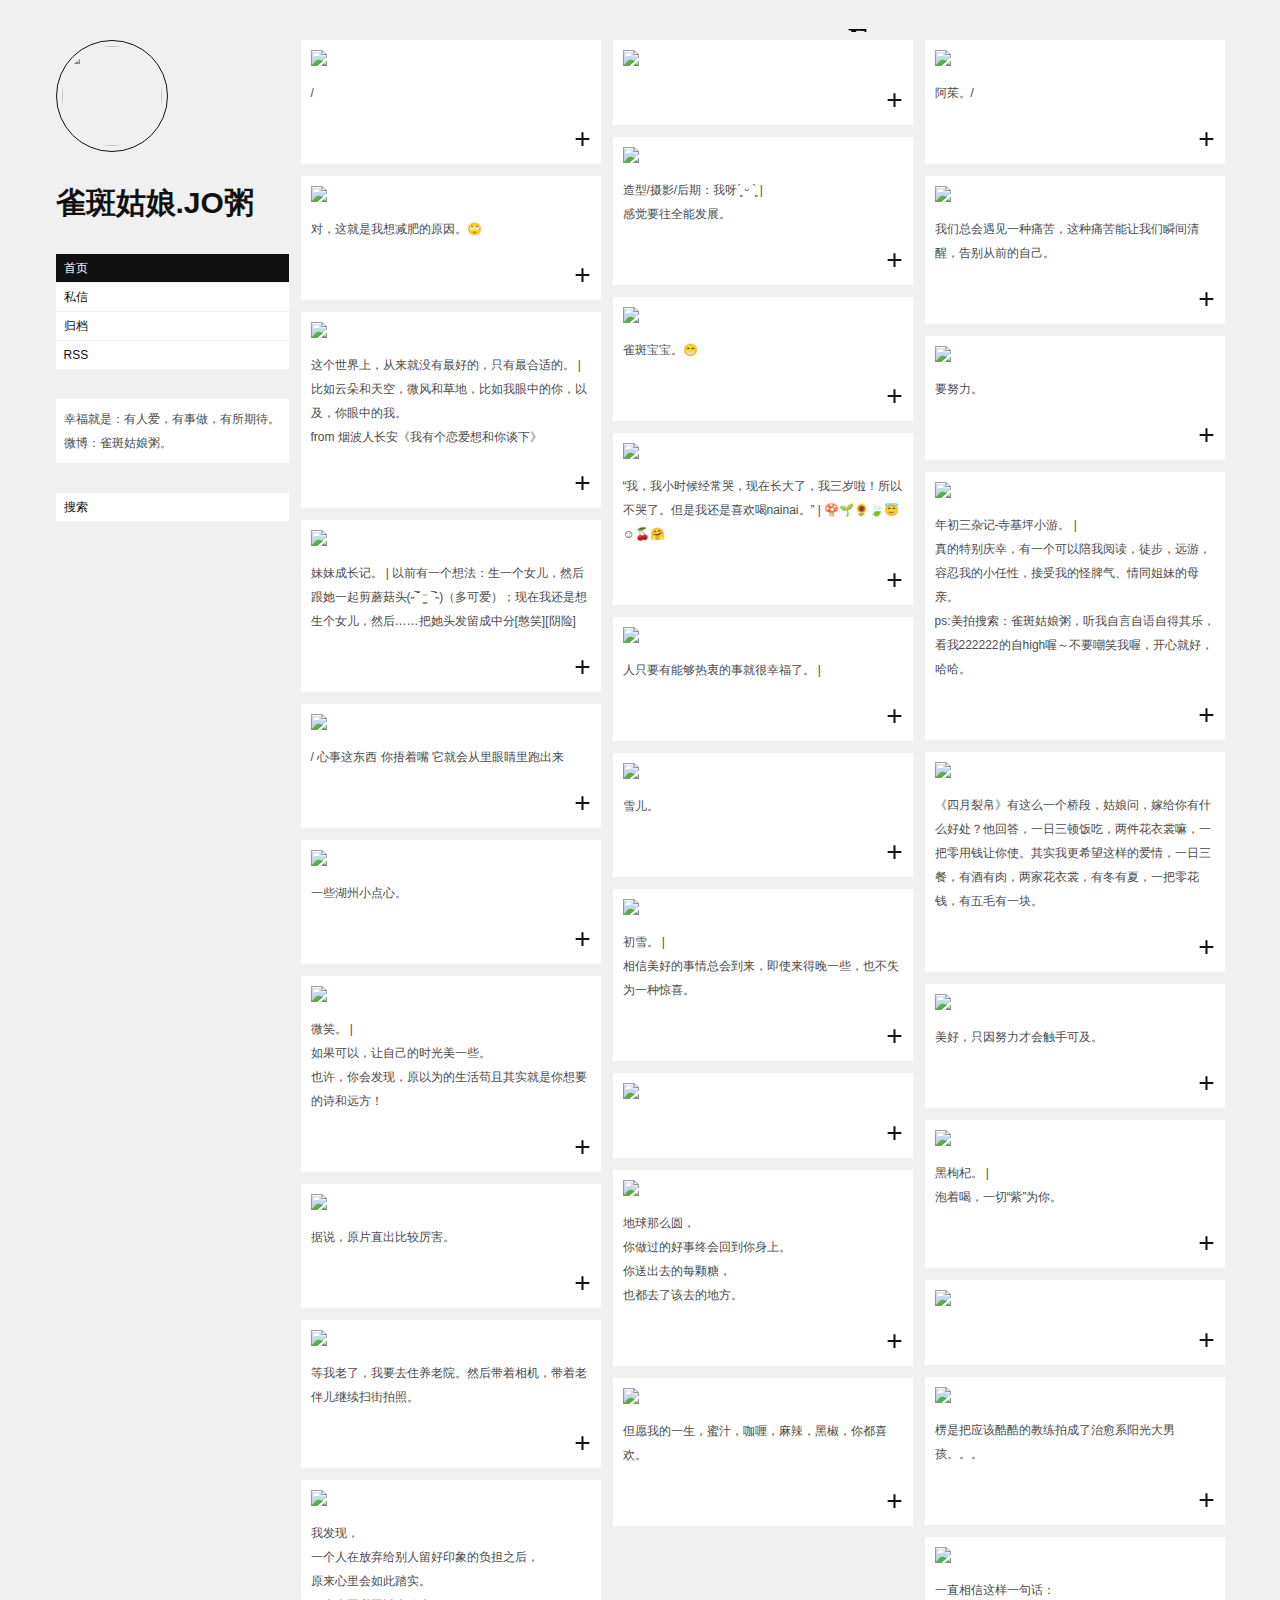
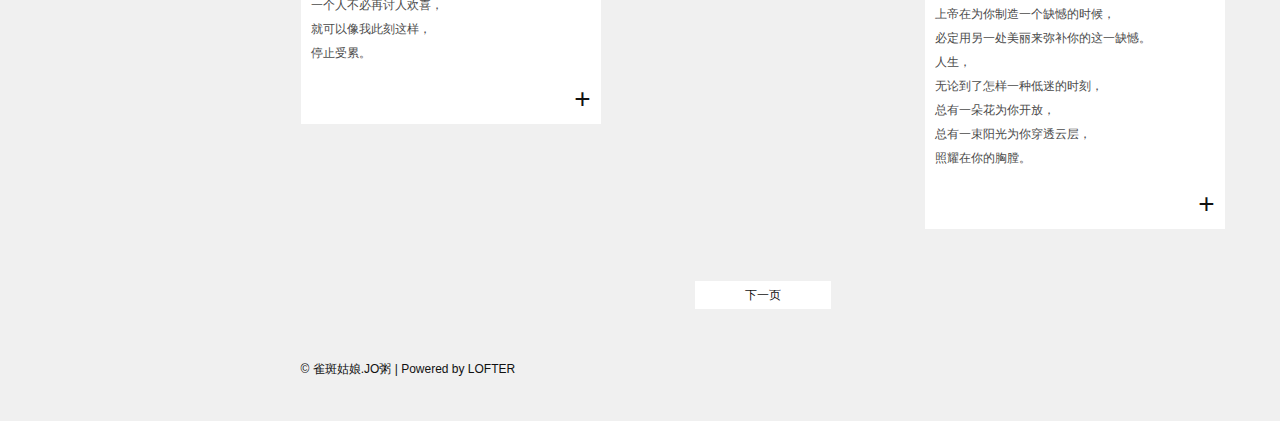
==== commit 8926fffd: "修改首页" ====
--- a/index4.html
+++ b/index4.html
@@ -1,7 +1,7 @@
 <!DOCTYPE html>
 <!-- saved from url=(0025)http://jooooz.lofter.com/ -->
 <html xmlns="http://www.w3.org/1999/xhtml"><head><meta http-equiv="Content-Type" content="text/html; charset=UTF-8">
-<link media="screen" type="text/css" rel="stylesheet" href="./lofter/pagelayer.css">
+<link media="screen" type="text/css" rel="stylesheet" href="./lofter/pagelayer.css"><script type="text/javascript" async="" src="./lofter/ga.js"></script><script type="text/javascript" src="./lofter/pagelayer.js"></script>
 
 <meta name="themename" content="124002">
 
@@ -57,7 +57,8 @@
 </style>
 <![endif]-->
 </head>
-<body class="p-homepage">
+<body class="p-homepage"><iframe id="control_frame" allowtransparency="true" scrolling="no" frameborder="0" style="position:fixed;_position:absolute;clear:both; width: 425px; height: 32px; z-index:1337; top:0; right:15px;zoom:1; border:0px; background-color:transparent; overflow:hidden;" src="./lofter/control.html" width="425px" height="32px"></iframe>
+<iframe style="display:none" src="./lofter/music.html"></iframe>
 
 <div class="g-doc box">	
 	<div class="g-sd">
@@ -102,6 +103,12 @@
 			
 			<p class="m-about">幸福就是：有人爱，有事做，有所期待。<br>微博：雀斑姑娘粥。</p>
 			
+			<!-- Search -->
+			<div class="m-sch">
+				<form id="j-formsch" class="form" method="get" action="http://jooooz.lofter.com/search">
+					<input type="text" name="q" class="txt" value="搜索" onfocus="if(this.value==&#39;搜索&#39;){this.value=&#39;&#39;;}" onblur="if(this.value==&#39;&#39;){this.value=&#39;搜索&#39;;}">
+				</form>
+			</div>
 		</div>
 	</div>
 					
@@ -986,4 +993,14 @@
 			<p class="m-cprt">©&nbsp;<a href="http://jooooz.lofter.com/">雀斑姑娘.JO粥</a>&nbsp;|&nbsp;Powered by <a href="http://www.lofter.com/">LOFTER</a></p> 
 		</div>
 	</div>
-</div></body></html>+</div>
+<script type="text/javascript" src="./lofter/jquery-1.6.2.min.js"></script>
+<script type="text/javascript" src="./lofter/5629523723468935469.js"></script>
+
+
+<script>window.Theme = {'ImageProtected':false,'CcType':0,ContextValue:'版权保护'};</script>
+<script src="./lofter/themecommon.js" type="text/javascript"></script>
+<script src="./lofter/ntes.js" type="text/javascript"></script><script>_ntes_nacc = 'lofter';try{neteaseTracker();}catch(e){}</script>
+<script>var _gaq = _gaq || [];_gaq.push(['_setAccount', 'UA-31007899-1'],['_setLocalGifPath', '/UA-31007899-1/__utm.gif'],['_setLocalRemoteServerMode']);_gaq.push(['_setDomainName', 'lofter.com']);_gaq.push(['_trackPageview']);(function() { var ga = document.createElement('script'); ga.type = 'text/javascript'; ga.async = true; ga.src = 'http://wr.da.netease.com/ga.js'; var s = document.getElementsByTagName('script')[0]; s.parentNode.insertBefore(ga, s); })();</script>
+
+<iframe src="./lofter/recommend.html" style="display: none;"></iframe></body></html>